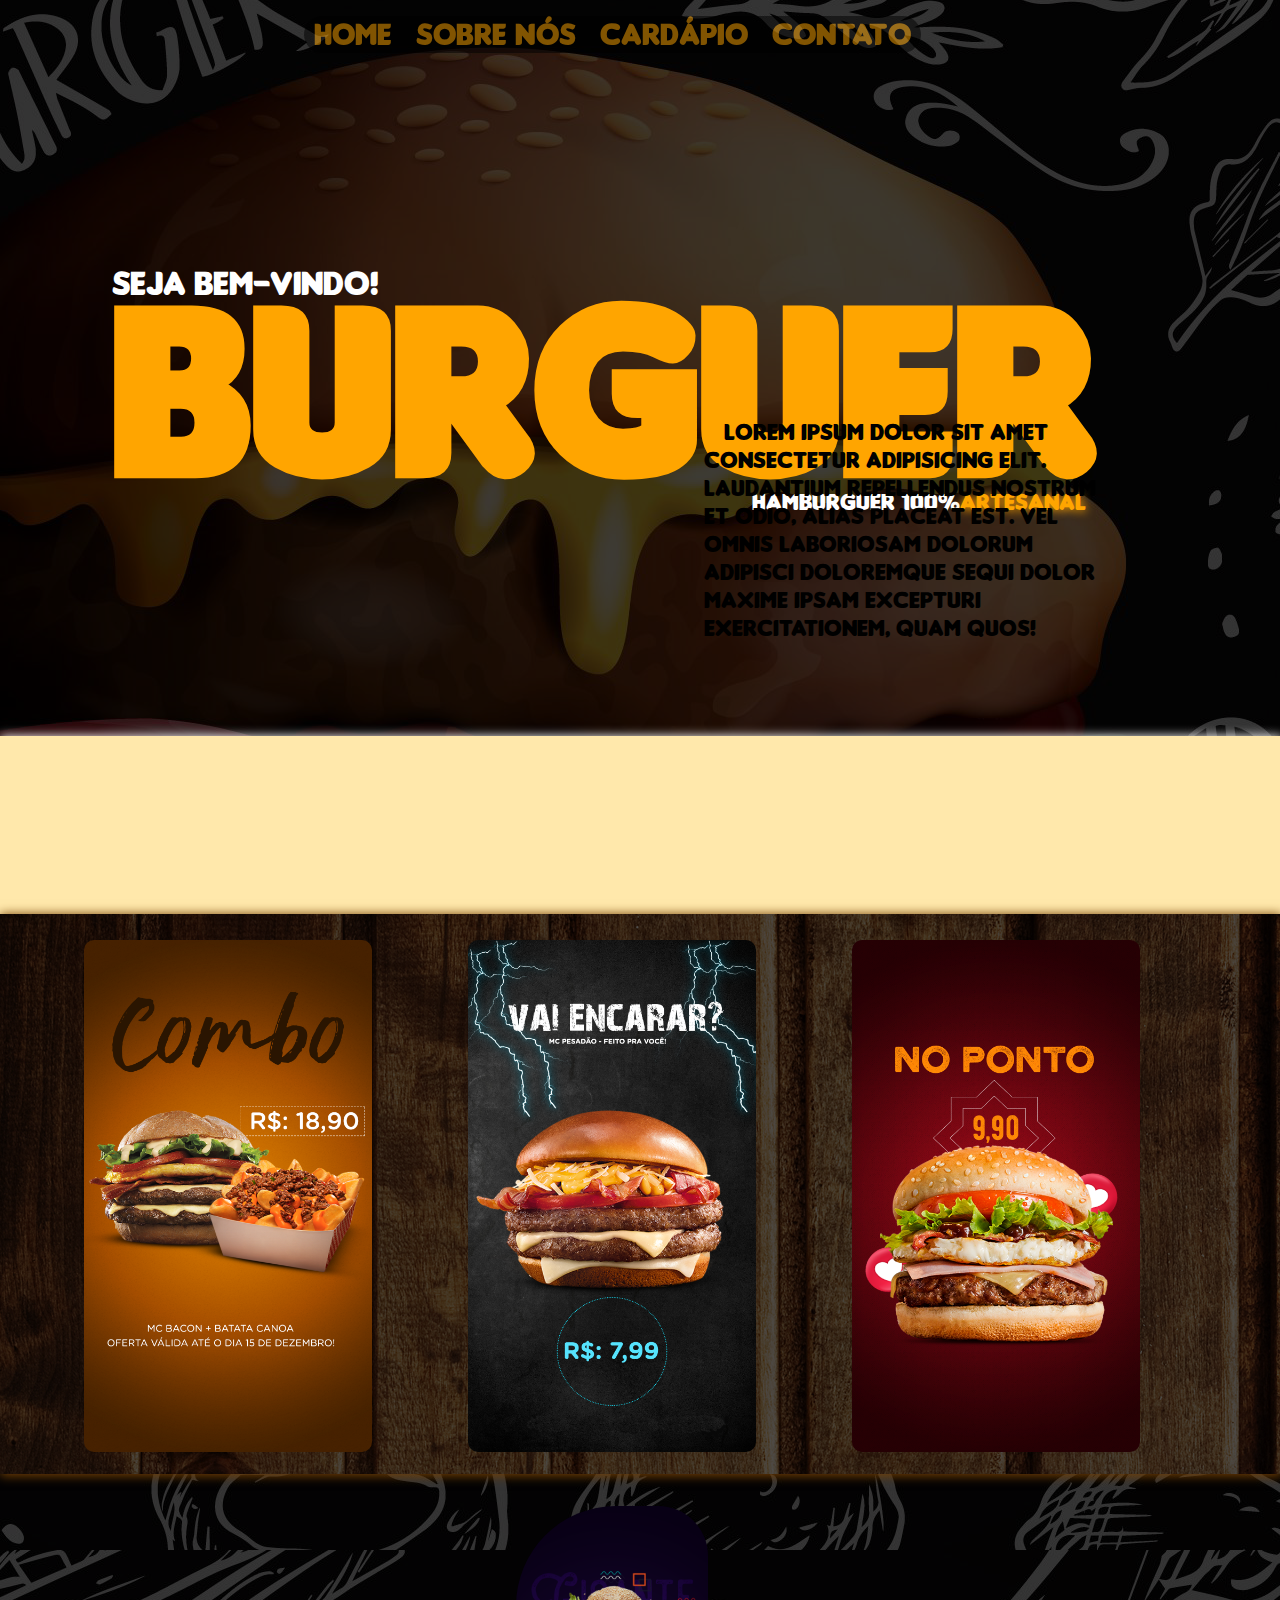
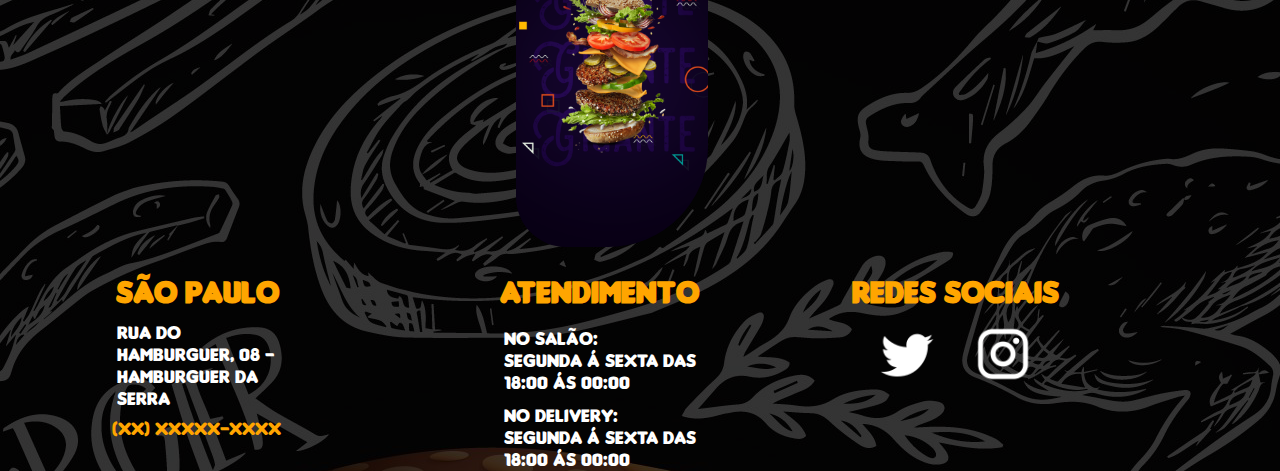
==== Hamburgueria/index.html @ 2a4fab2b "Add files via upload" ====
<!DOCTYPE html>
<html lang="pt-br">
<head>
    <meta charset="UTF-8">
    <meta http-equiv="X-UA-Compatible" content="IE=edge">
    <meta name="viewport" content="width=device-width, initial-scale=1.0">
    <link href="style.css" rel="stylesheet">
    <title>Hamburgueria - Home</title>
</head>
<body>


    <div class="mobile-menu">
        <img src="imgs/hamburger.png" alt="" onclick="menuShow()">
        <div class="mobile" id="mob">
            <a href="#home">Home</a>
            <a href="#sobre">Sobre nós</a>
            <a href="#cardapio">Cardápio</a>
            <a href="#contato">Contato</a>
        </div>
    </div>



    <div class="nav">
        <div class="itens-nav">
            <a href="#">Home</a>
           <a href="#sobre">Sobre nós</a>
           <a href="#cardapio">Cardápio</a>
           <a href="#contato">Contato</a>
        </div>
    </div>

    <div class="ap">
        <p class="p1">SEJA BEM-VINDO!</p>
        <h1 class="h1">BURGUER</h1>
        <p class="p2">HAMBURGUER 100%</p>
        <p class="p3">ARTESANAL</p>
    </div>


    <div class="sobre" id="sobre">
        <div class="box1">
            <img src="imgs/front-view-burger-stand.jpg" alt="">
            <p>Lorem ipsum dolor sit amet consectetur adipisicing elit. Laudantium repellendus nostrum et odio, alias placeat est. Vel omnis laboriosam dolorum adipisci doloremque sequi dolor maxime ipsam excepturi exercitationem, quam quos!</p>
        </div>




        <div class="cardapio" id="cardapio">
            <div class="box1">
                <img src="imgs/no_ponto.png" alt="">
            </div>

            <div class="box2">
                <img src="imgs/vaiencarar.png" alt="">
            </div>

            <div class="box3">
                <img src="imgs/combo.png" alt="">
            </div>
        </div>



        <div class="contato" id="contato">
            <div class="box1">
                <img src="imgs/gigante.png" alt="">
            </div>
            <h1 class="h1">
                São Paulo
                
            </h1>
            <p class="p1">Rua do hamburguer, 08 - Hamburguer da Serra</p>
            <p class="p4">(XX) XXXXX-XXXX</p>






            <h1 class="h2">
                Atendimento
                
            </h1>
            <p class="p2">No salão:<br>Segunda á sexta das 18:00 ás 00:00</p>
            <p class="p3">No Delivery:<br>Segunda á sexta das 18:00 ás 00:00</p>



            <h1 class="h3">
               Redes sociais
               <img src="imgs/instagram.png" alt="">
               <img src="imgs/twitter.png" alt="">
                
            </h1>





        </div>





</body>

<script>
    function menuShow() {
        var e = document.getElementById("mob")
     if (e.style.display == "none") {
        e.style.display = "block"
     } else {
        e.style.display = "none"
     }
    }
</script>
</html>
---- Hamburgueria/style.css ----
* {
    margin: 0;
    padding: 0;
    box-sizing: border-box;
}

html {
    overflow-x: hidden;
    font-family: 'Insanic';
    background-image: url('imgs/4486954.png');
    background-position-x: -45rem;
    background-position-y: -20rem;
    opacity: 1;
}

@font-face {
    font-family: 'Insanic';
    src: url('Insanibc.ttf');
}


.nav .itens-nav {
    display: flex;
    align-items: center;
    justify-content: center;
    background-color: black;
    box-shadow: 1px 1px 10px 1px orange;
    opacity: 0.5;
    transition: 1s;
    margin-top: -15rem;
    position: fixed;
    margin-left: 30rem;
    z-index: 5;
}

.nav .itens-nav:hover {
    opacity: 1;
    transition: 1s;
    transform: translateY(-5px);
    transition: 1s;
}


.nav .itens-nav a {
    text-decoration: none;
    color: orange;
    margin: 10px;
    font-size: 2rem;
    transform: translateY(-5px);
    transition: 1s;
    margin-bottom: -5px;
    margin-top: -50px;
}

.nav .itens-nav a:hover {
    transform: translateY(10px);
    transition: 1s;
}

.ap {
    margin-left: 29rem;
    margin-top: 18rem;
}

.ap .p1 {
    color: white;
    font-size: 2rem;
    margin-left: 5px;
    margin-bottom: -40px;
}

.ap .h1:hover {
    transform: translateY(-5px);
    transition: 1s;
    cursor: pointer;
}

.ap .h1 {
    color: orange;
    font-size: 10rem;

    animation: brilho 3s linear infinite;
    transform: translateY(5px);
    transition: 1s;
}



@keyframes brilho {
    0%{text-shadow: 5px 1px 50px orange;}
    50%{text-shadow: 5px 1px 20px orange;}
    100%{text-shadow: 5px 1px 50px orange;}
}

.ap .p2 {
    color: white;
    margin-left: 25rem;
    margin-top: -5px;

}

.ap .p3 {
    color: orange;
    text-shadow: 1px 1px 10px orange;
    margin-left: 34rem;
    margin-top: -19px;
}

.sobre {
    margin-top: 15rem;
    height: 50rem;
    background-color: rgb(255, 232, 171);
    text-indent: 20px;
    height: 532px;
    margin-left: 0rem;
    box-shadow: 1px 1px 10px 1px white;
}

.sobre .box1 img {
    width: 800px;
    margin-top: 0;
    margin-left: -50px;
}

.sobre .box1 p {
    color: rgb(0, 0, 0);
    width: 35rem;
    margin-top: -12rem;
    margin-left: 55rem;
}

.sobre2 {
    margin-top: 22rem;
    width: 100%;
    background-color: rgb(255, 232, 171);
    height: 532px;
    box-shadow: 1px 1px 10px 1px white;
}
.sobre2 .box2 img {
    width: 800px;
    margin-left: 47rem;

}

.sobre2 .box2 p {
    width: 35rem;
    margin-top: -11rem;
    margin-left: 100px;
}

.cardapio {
    margin-top: 10rem;
    position: absolute;
    width: 100%;
    height: 40rem;
    box-shadow: 1px 1px 10px 1px rgb(117, 65, 5);
    background-image: url('imgs/01.png');
}

.cardapio .box1 img:hover {
    transform: translateY(-10px);
    transition: 1s;
} 

.cardapio .box1 img {
    width: 300px;
    margin-left: 150px;
    margin-top: 40px;
    border-radius: 10px;
    transform: translateY(10px);
    transition: 1s;
}

.cardapio .box2 img:hover {
    transform: translateY(-10px);
    transition: 1s;
} 



.cardapio .box2 img {
    width: 300px;
    margin-left: 38rem;
    margin-top: -539px;
    position: absolute;
    border-radius: 10px;
    transform: translateY(10px);
    transition: 1s;
}

.cardapio .box3 img:hover {
    transform: translateY(-10px);
    transition: 1s;
} 

.cardapio .box3 img {
    position: absolute;
    width: 300px;
    margin-top: -538px;
    margin-left: 65rem;
    border-radius: 10px;
    transform: translateY(10px);
    transition: 1s;
}

.contato {
    margin-top: 60rem;
}
.contato .box1 img{
    position: absolute;
    width: 300px;
    margin-left: 37rem;
    border-radius: 100px 50px 100px 50px;
    z-index: 0;
}

.contato .h1 {
    color: orange;

    display: flex;
    margin-top: 35rem;
    position: absolute;
    margin-left: 24.5rem;
}
.contato .p1 {
    text-indent: 0;
    color: white;
    display: flex;
    margin-top: 38rem;
    position: absolute;
    margin-left: 26rem;
    width: 15rem;
}
.contato .p4 {
    text-indent: 0;
    color: orange;
    display: flex;
    margin-top: 41rem;
    position: absolute;
    margin-left: 26rem;
    width: 15rem;
}


.contato .h2 {
    color: orange;

    display: flex;
    margin-top: 35rem;
    position: absolute;
    margin-left: 40rem;
}
.contato .p2 {
    text-indent: 0;
    color: white;
    display: flex;
    margin-top: 38rem;
    position: absolute;
    margin-left: 41.5rem;
    width: 15rem;
}
.contato .p3 {
    text-indent: 0;
    color: white;
    display: flex;
    margin-top: 42rem;
    position: absolute;
    margin-left: 41.5rem;
    width: 15rem;
}


.contato .h3 {
    color: orange;

    display: flex;
    margin-top: 35rem;
    position: absolute;
    margin-left: 58rem;
}

.div {
    color: white;
    position: absolute;
    margin-top: 60rem;
    font-size: 20px;
    margin-left: 25rem;
}

.contato .h3 img {
    width: 50px;
    margin-top: 50px;
    margin-left: -7rem;
}

#mob {
    width: 200px;
    background-color: black;
    border-radius: 20px;
    margin-left: 100px;
    display: none;
    position: fixed;
    margin-top: -13rem;
    z-index: 1;
    background-color: rgba(0, 0, 0, 0.295);
    

}

.mobile-menu .mobile a {
    text-decoration: none;
    color: orange;
    display: flex;
    font-size: 25px;
    margin: 12px;
    
}

.mobile-menu img {
    width: 60px;
    margin-left: 13rem;
    margin-top: -17rem;
    cursor: pointer;
    position: fixed;
    z-index: 1;
    
}

@media(min-width: 300px)  {
    .nav .itens-nav {
        display: none;
    }

    .ap {
        margin-left: -10rem;
    }


    .ap .p1 {
        margin-left: 11.5rem;
        font-size: 20px;
        margin-top: -3.5rem;
        position: absolute;
    }

    .ap .h1 {
        font-size: 60px;
        margin-left: 11.5rem;
        margin-top: -3rem;
        position: absolute;
    }

    .ap .p2 {
        margin-left: 16rem;
        font-size: 12px;
        margin-top: 1rem;
        position: absolute;
    }

    .ap .p3 {
        margin-left: 22.5rem;
        font-size: 12px;
        margin-top: 1rem;
        position: absolute;
    }

    .sobre {
        margin-top: 20rem;
        position: absolute;
        width: 18.1rem;
        height: 25rem;
    }

    .sobre2 {
        display: none;
    }


    .sobre .box1 img {
        width: 20rem;
    }

    .sobre .box1 p {
        font-size: 14px;
        margin-left: 1rem;
        margin-top: 2rem;
        width: 250px;
        
    }
    
    
    .sobre2 .box2 img {
        width: 20rem;
        margin-left: -3.1rem;
    }

    .sobre2 .box2 p {
        font-size: 14px;
        margin-left: 1rem;
        margin-top: 2rem;
        width: 250px;
        
    }

    .cardapio {
        height: 60rem;
    }

    .cardapio .box1 img {
        width: 150px;
        margin-left: 3rem;
    }

    
    .cardapio .box2 img {
        width: 150px;
        margin-left: 3rem;
        margin-top: 1rem;
    }

    
    .cardapio .box3 img {
        width: 150px;
        margin-left: 3rem;
        margin-top: 19rem;
    }

    .contato .box1 img {
        width: 8rem;
        margin-left: 3.5rem;
        margin-top: 15rem;
    }

    .contato .h1 {
        margin-left: 4rem;
        font-size: 20px;

    }

    .contato .p1 {
        font-size: 14px;
        width: 150px;
        margin-left: 5rem;
    }

    .contato .p4 {
        font-size: 14px;
        width: 150px;
        margin-left: 5rem;
    }



    







    .contato .h2 {
        margin-left: 0.5rem;
        font-size: 20px;
        margin-top: 48rem;
        margin-left: 60px;

    }

    .contato .p2 {
        font-size: 14px;
        width: 150px;
        margin-left: 5rem;
        margin-top: 50rem;
    }

    .contato .p3 {
        font-size: 14px;
        width: 150px;
        margin-left: 5rem;
        margin-top: 54rem;
    }

    .contato .h3 {
        margin-left: 0.5rem;
        font-size: 20px;
        margin-top: 63rem;
        margin-left: 60px;

    }

    .contato .h3 img {
        margin-left: -85px;
        margin-top: 15px;
        padding: 10px;
    }

    
}

@media(max-width: 400px) {
    .mobile-menu img{
        margin-left: 20rem;
    }

    #mob {
        margin-left: 15rem;
    }

    .ap {
        margin-top: 15rem;
    }

    .ap .p1 {
        font-size: 2rem;
        margin-left: 10.3rem;
    }

    .ap .h1 {
        font-size: 6rem;
        margin-left: 10.3rem;
    }

    .ap .p2 {
        margin-top: 3rem;
        margin-left: 22.5rem;
    }

    .ap .p3 {
        margin-top: 3rem;
        margin-left: 29.5rem;
    }

    .sobre {
        width: 100%;
        height: 30rem;
        margin-top: 40rem;
    }

    .sobre .box1 img {
        width: 28rem;
    }

    .sobre .box1 p {
        margin-left: 5rem;
    }

    .cardapio {
        height: 90rem;
    }


    .cardapio .box1 img {
        width: 15rem;
        margin-left: 3.5rem;
    }

    .cardapio .box2 img {
        width: 15rem;
        margin-left: 3.5rem;
    }

    .cardapio .box3 img {
        width: 15rem;
        margin-left: 3.5rem;
        margin-top: 29rem;
    }

    .contato {
        margin-top: 90rem;
        margin-left: 3rem;
    }

    .contato .box1 img {
        width: 10rem;
    }


}

@media(min-width: 600px) {


    html {
        background-position-x: -70rem;
        background-position-y: -450px;
    }

    .mobile-menu img {
        margin-left: 32rem;
    }

    #mob {
        margin-left: 25rem;
        background-color: rgba(0, 0, 0, 0.295);
    }

    .ap .p1 {
        font-size: 30px;
        margin-left: 14rem;
    }

    .ap .h1 {
        font-size: 120px;
        margin-left: 14rem;
    }

    .ap .p2 {
        margin-left: 32.5rem;
        margin-top: 80px;
    }

    .ap .p3 {
        margin-left: 39.5rem;
        margin-top: 80px;
    }

    #sobre {
        margin-top: 28rem;
        width: 40rem;
        height: 40rem;

    }

    #sobre p {
        width: 25rem;
        margin-left: 80px;
    }

    #sobre .box1 img {
        width: 40rem;
    }

    .cardapio {
        width: 100%;
        height: 28rem;
    }

    #cardapio .box1 img {
        width: 10rem;
        position: absolute;
        margin-left: 24rem;
        margin-top: 5rem;
    }
    .cardapio .box2 img {
        width: 10rem;
        position: absolute;
        margin-left: 190px;
        margin-top: 5rem;
        }
    .cardapio .box3 img {
        width: 10rem;       
         position: absolute;
         margin-left: -10px;
         margin-top: 5rem;

    }

    #contato {
        margin-top: 25rem;
        padding-left: 10rem;
    }

    #contato .box1 img {
        width: 10rem;
        position: absolute;
        margin-left: 3rem;

    }


    @media(min-width: 768px) {
    
        .mobile-menu img {
            margin-left: 42rem;
        }
    
        #mob {
            margin-left: 36rem;
            background-color: rgba(0, 0, 0, 0.295);
        }
    
        .ap .p1 {
            font-size: 30px;
            margin-left: 17rem;
            margin-top: -40px;
        }
    
        .ap .h1 {
            font-size: 140px;
            margin-left: 17rem;
        }
    
        .ap .p2 {
            margin-left: 32.5rem;
            margin-top: 90px;
            margin-left: 40.1rem;
        }
    
        .ap .p3 {
            margin-left: 39.5rem;
            margin-top: 90px;
            margin-left: 47rem;
        }
    
        #sobre {
            margin-top: 28rem;
            width: 50rem;
            height: 40rem;
    
        }
    
        #sobre p {
            width: 25rem;
            margin-left: 200px;
            margin-top: 10px;
        }
    
        #sobre .box1 img {
            width: 50rem;
        }
    
        .cardapio {
            width: 100%;
            height: 28rem;
        }
    
        #cardapio .box1 img {
            width: 12rem;
            position: absolute;
            margin-left: 31rem;
            margin-top: 4rem;
        }
        .cardapio .box2 img {
            width: 12rem;
            position: absolute;
            margin-left: 16rem;
            margin-top: 4rem;
            }
        .cardapio .box3 img {
            width: 12rem;       
             position: absolute;
             margin-left: 1rem;
             margin-top: 4rem;
    
        }
    
        #contato {
            margin-top: 25rem;
            padding-left: 15rem;
        }
    
        #contato .box1 img {
            width: 10rem;
            position: absolute;
            margin-left: 3rem;
    
        }

        #contato .p1 {
            margin-top: 37rem;
            margin-left: 4rem;
            width: 10rem;
        }
        #contato .p4 {
            margin-top: 40rem;
            margin-left: 5rem;
            width: 10rem;
        }

        #contato .p2 {
            margin-top: 58em;
            margin-left: 5rem;
            width: 10rem;
        }

        #contato .p3 {
            margin-top:54rem;
            margin-left: 5rem;
            width: 10rem;
        }
    }
}


@media (min-width: 992px) {

    html {
        background-position-x: 125rem;
    }

    .mobile-menu img {
        margin-left: 57rem;
    }

    #mob {
        margin-left: 50rem;
        height: 30rem;
        background-color: rgba(0, 0, 0, 0.295);
    }
    #mob a {
        margin-top: 2rem;
        margin-bottom: 5rem;
        font-size: 2rem;
    }

    .ap .p1 {
        font-size: 30px;
        margin-left: 18rem;
        margin-top: -35px;
    }

    .ap .h1 {
        font-size: 190px;
        margin-left: 18rem;
    }

    .ap .p2 {
        margin-left: 32.5rem;
        margin-top: 140px;
        margin-left: 53.4rem;
    }

    .ap .p3 {
        margin-top: 140px;
        margin-left: 60rem;
    }

    #sobre {
        margin-top: 28rem;
        width: 100%;
        height:  55rem;

    }

    #sobre p {
        width: 30rem;
        margin-left: 280px;
        margin-top: 20px;
    }

    #sobre .box1 img {
        width: 70rem;
    }

    .cardapio {
        width: 100%;
        height: 35rem;
    }

    #cardapio .box1 img {
        width: 16rem;
        position: absolute;
        margin-left: 42rem;
        margin-top: 2rem;
    }
    .cardapio .box2 img {
        width: 16rem;
        position: absolute;
        margin-left: 21.5rem;
        margin-top: 2rem;
        }
    .cardapio .box3 img {
        width: 16rem;       
         position: absolute;
         margin-left: 1rem;
         margin-top: 2rem;

    }

    #contato {
        margin-top: 35rem;
        padding-left: 22rem;
    }

    #contato .box1 img {
        width: 12rem;
        position: absolute;
        margin-left: 3rem;
        margin-top: 12rem;

    }

    #contato .p1 {
        margin-top: 38rem;
        margin-left: -20.7rem;
        font-size: 1.2rem;
    }
    #contato .p4 {
        margin-top: 44rem;
        margin-left: -21rem;
        font-size: 1.2rem;
        width: 20rem;
    }

    #contato .p2 {
        margin-top: 32em;
        margin-left: 3.5rem;
        width: 10em;
        font-size: 1.2rem;
    }

    #contato .p3 {
        margin-top: 36em;
        margin-left: 3.5rem;
        width: 10em;
        font-size: 1.2rem;
    }

    #contato .h1 {
        margin-left: -22rem;
        font-size: 2rem;
    }

    #contato .h2 {
        font-size: 2rem;
        margin-left: 2rem;
        margin-top: 35rem;
    }

    #contato .h3 {
        font-size: 2rem;
        margin-left: 24rem;
        margin-top: 35rem;
    }

    #contato .h3 img {
        margin-top: 40px;
        width: 5rem;
        margin-left: -6rem;
        margin-right: -80px;
    }

    
}




@media(min-width: 1200px) {
    html {
        background-position-x: 125rem;
    }

    .mobile-menu img {
        display: none;
    }

    .nav .itens-nav {
        display: block;
        margin: -17rem;
        margin-left: 19rem;
        box-shadow: none;
        border-radius: 20px;
    }


    .ap .p1 {
        font-size: 35px;
        margin-left: 17rem;
        margin-top: -25px;
    }

    .ap .h1 {
        font-size: 250px;
        margin-left: 17rem;
    }

    .ap .p2 {
        margin-left: 32.5rem;
        margin-top: 200px;
        margin-left: 57rem;
        font-size: 1.5rem;
    }

    .ap .p3 {
        margin-top: 200px;
        margin-left: 70rem;
        font-size: 1.5rem;
    }

    #sobre {
        margin-top: 28rem;
        width: 100%;
        height:  26rem;

    }

    #sobre p {
        width: 25rem;
        margin-left: 44rem;
        margin-top: -21rem;
        position: absolute;
        font-size: 1.5rem;
    }

    #sobre .box1 img {
        width: 39rem;
    }

    .cardapio {
        width: 100%;
        height: 35rem;
    }

    #cardapio .box1 img {
        width: 18rem;
        position: absolute;
        margin-left: 52rem;
        margin-top: 1rem;
    }
    .cardapio .box2 img {
        width: 18rem;
        position: absolute;
        margin-left: 28rem;
        margin-top: 1rem;
        }
    .cardapio .box3 img {
        width: 18rem;       
         position: absolute;
         margin-left: 4rem;
         margin-top: 1rem;

    }

    #contato {
        margin-top: 35rem;
        padding-left: 28rem;
    }

    #contato .box1 img {
        width: 12rem;
        position: absolute;
        margin-left: 3rem;
        margin-top: 12rem;

    }

    #contato .p1 {
        margin-top: 38rem;
        margin-left: -20.7rem;
        font-size: 1.2rem;
    }
    #contato .p4 {
        margin-top: 44rem;
        margin-left: -21rem;
        font-size: 1.2rem;
        width: 20rem;
    }

    #contato .p2 {
        margin-top: 32em;
        margin-left: 3.5rem;
        width: 10em;
        font-size: 1.2rem;
    }

    #contato .p3 {
        margin-top: 36em;
        margin-left: 3.5rem;
        width: 10em;
        font-size: 1.2rem;
    }

    #contato .h1 {
        margin-left: -22rem;
        font-size: 2rem;
    }

    #contato .h2 {
        font-size: 2rem;
        margin-left: 2rem;
        margin-top: 35rem;
    }

    #contato .h3 {
        font-size: 2rem;
        margin-left: 24rem;
        margin-top: 35rem;
    }

    #contato .h3 img {
        margin-top: 40px;
        width: 5rem;
        margin-left: -6rem;
        margin-right: -80px;
    }
}



@media(min-width: 1536px) {
    html {
        background-position-x: 143rem;
    }

    .mobile-menu img {
        display: none;
    }

    .nav .itens-nav {
        display: block;
        margin: -17rem;
        margin-left: 30rem;
        box-shadow: none;
        border-radius: 20px;
    }

    .ap {
        margin-left: 2rem;
    }


    .ap .p1 {
        font-size: 35px;
        margin-left: 17rem;
        margin-top: -25px;
    }

    .ap .h1 {
        font-size: 250px;
        margin-left: 17rem;
    }

    .ap .p2 {
        margin-left: 32.5rem;
        margin-top: 200px;
        margin-left: 57rem;
        font-size: 1.5rem;
    }

    .ap .p3 {
        margin-top: 200px;
        margin-left: 70rem;
        font-size: 1.5rem;
    }

    #sobre {
        margin-top: 28rem;
        width: 100%;
        height:  33rem;

    }

    #sobre p {
        width: 35rem;
        margin-left: 55rem;
        margin-top: -22rem;
        position: absolute;
        font-size: 1.5rem;
    }

    #sobre .box1 img {
        width: 49.5rem;
    }

    .cardapio {
        width: 100%;
        height: 40rem;
    }

    #cardapio .box1 img {
        width: 20rem;
        position: absolute;
        margin-left: 70rem;
        margin-top: 1rem;
    }
    .cardapio .box2 img {
        width: 20rem;
        position: absolute;
        margin-left: 36.5rem;
        margin-top: 1rem;
        }
    .cardapio .box3 img {
        width: 20rem;       
         position: absolute;
         margin-left: 2rem;
         margin-top: 1rem;

    }

    #contato {
        margin-top: 40rem;
        padding-left: 37rem;
    }

    #contato .box1 img {
        width: 12rem;
        position: absolute;
        margin-left: 3rem;
        margin-top: 12rem;

    }

    #contato .p1 {
        margin-top: 38rem;
        margin-left: -20.7rem;
        font-size: 1.2rem;
    }
    #contato .p4 {
        margin-top: 44rem;
        margin-left: -21rem;
        font-size: 1.2rem;
        width: 20rem;
    }

    #contato .p2 {
        margin-top: 32em;
        margin-left: 3.5rem;
        width: 10em;
        font-size: 1.2rem;
    }

    #contato .p3 {
        margin-top: 36em;
        margin-left: 3.5rem;
        width: 10em;
        font-size: 1.2rem;
    }

    #contato .h1 {
        margin-left: -22rem;
        font-size: 2rem;
    }

    #contato .h2 {
        font-size: 2rem;
        margin-left: 2rem;
        margin-top: 35rem;
    }

    #contato .h3 {
        font-size: 2rem;
        margin-left: 24rem;
        margin-top: 35rem;
    }

    #contato .h3 img {
        margin-top: 40px;
        width: 5rem;
        margin-left: -6rem;
        margin-right: -80px;
    }
}
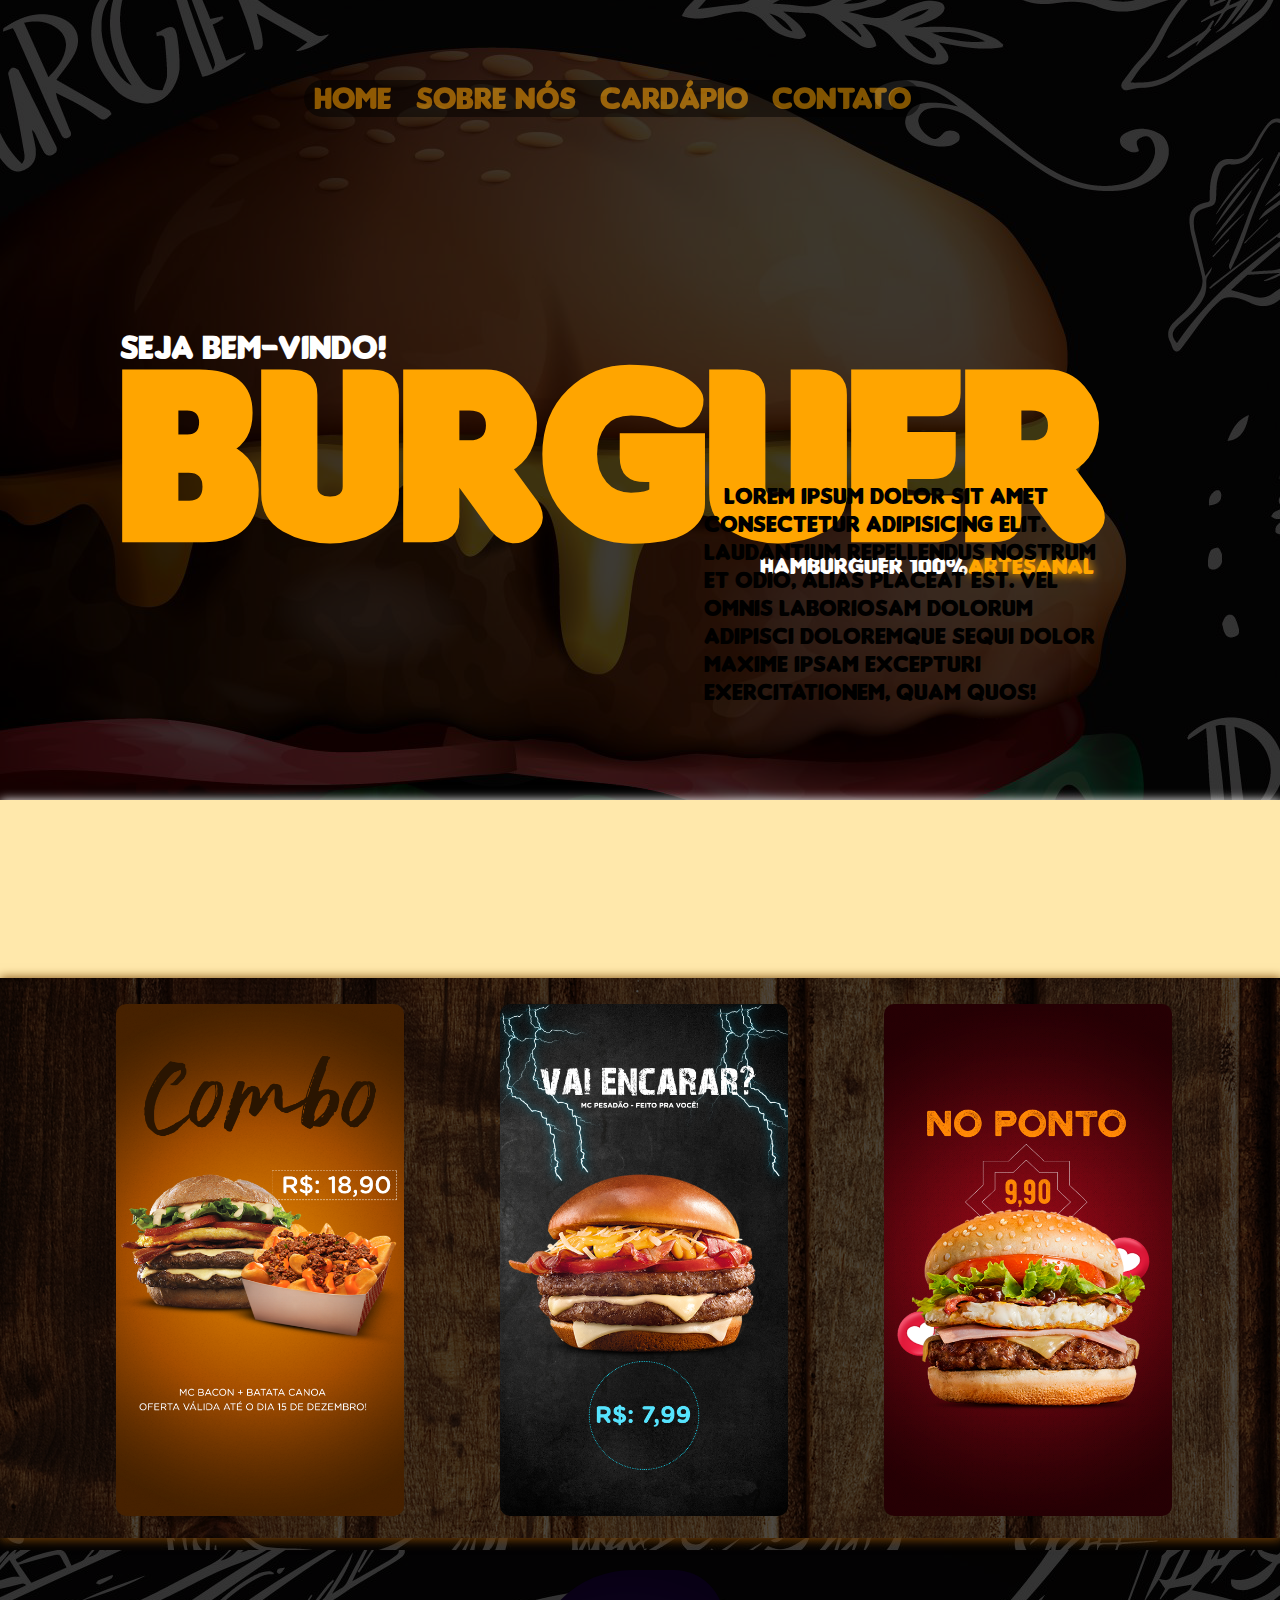
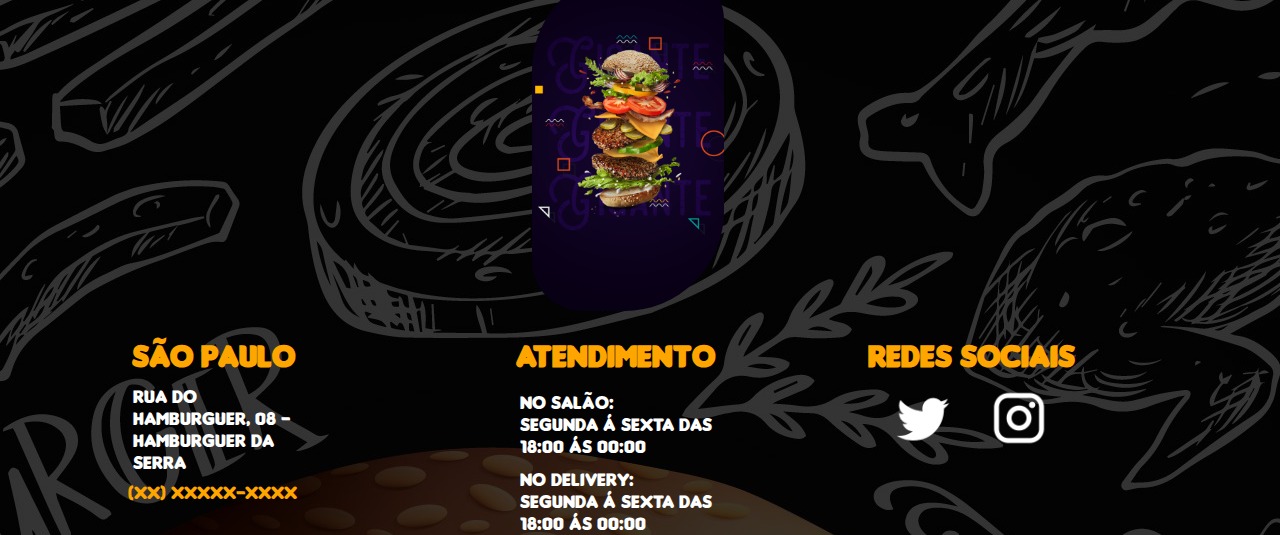
==== commit 9c77ede7: "Add files via upload" ====
--- a/Hamburgueria/index.html
+++ b/Hamburgueria/index.html
@@ -3,7 +3,7 @@
 <head>
     <meta charset="UTF-8">
     <meta http-equiv="X-UA-Compatible" content="IE=edge">
-    <meta name="viewport" content="width=device-width, initial-scale=1.0">
+    <meta name="viewport" content="width=device-width,initial-scale=1.0,maximum-scale=1.0">
     <link href="style.css" rel="stylesheet">
     <title>Hamburgueria - Home</title>
 </head>
--- a/Hamburgueria/style.css
+++ b/Hamburgueria/style.css
@@ -5,12 +5,12 @@
 }
 
 html {
-    overflow-x: hidden;
     font-family: 'Insanic';
     background-image: url('imgs/4486954.png');
     background-position-x: -45rem;
     background-position-y: -20rem;
     opacity: 1;
+    overflow-x: hidden;
 }
 
 @font-face {
@@ -498,7 +498,188 @@
     
 }
 
-@media(max-width: 400px) {
+@media(min-width: 390px)  {
+    .nav .itens-nav {
+        display: none;
+    }
+
+    .ap {
+        margin-left: -9.5rem;
+    }
+
+    .mobile-menu img {
+        margin-left: 19rem;
+    }
+
+
+    .ap .p1 {
+        margin-left: 11.5rem;
+        font-size: 30px;
+        margin-top: -3.5rem;
+        position: absolute;
+    }
+
+    .ap .h1 {
+        font-size: 80px;
+        margin-left: 11.5rem;
+        margin-top: -3rem;
+        position: absolute;
+    }
+
+    .ap .p2 {
+        margin-left: 20rem;
+        font-size: 12px;
+        margin-top: 2rem;
+        position: absolute;
+    }
+
+    .ap .p3 {
+        margin-left: 27rem;
+        font-size: 12px;
+        margin-top: 2rem;
+        position: absolute;
+    }
+
+    .sobre {
+        margin-top: 20rem;
+        position: absolute;
+        width: 100%;
+        height: 25rem;
+    }
+
+    .sobre2 {
+        display: none;
+    }
+
+
+    .sobre .box1 img {
+        width: 26rem;
+    }
+
+    .sobre .box1 p {
+        font-size: 14px;
+        margin-left: 3rem;
+        margin-top: -1rem;
+        width: 300px;
+        
+    }
+    
+    
+    .sobre2 .box2 img {
+        width: 20rem;
+        margin-left: -3.1rem;
+    }
+
+    .sobre2 .box2 p {
+        font-size: 14px;
+        margin-left: 1rem;
+        margin-top: 2rem;
+        width: 250px;
+        
+    }
+
+    .cardapio {
+        height: 60rem;
+        padding-left: 3.5rem;
+    }
+
+    .cardapio .box1 img {
+        width: 150px;
+        margin-left: 3rem;
+    }
+
+    
+    .cardapio .box2 img {
+        width: 150px;
+        margin-left: 3rem;
+        margin-top: 1rem;
+    }
+
+    
+    .cardapio .box3 img {
+        width: 150px;
+        margin-left: 3rem;
+        margin-top: 19rem;
+    }
+
+    .contato {
+        padding-left: 3.5rem;
+    }
+
+    .contato .box1 img {
+        width: 8rem;
+        margin-left: 3.5rem;
+        margin-top: 15rem;
+    }
+
+    .contato .h1 {
+        margin-left: 4rem;
+        font-size: 20px;
+
+    }
+
+    .contato .p1 {
+        font-size: 14px;
+        width: 150px;
+        margin-left: 5rem;
+    }
+
+    .contato .p4 {
+        font-size: 14px;
+        width: 150px;
+        margin-left: 5rem;
+    }
+
+
+
+    
+
+
+
+
+
+
+
+    .contato .h2 {
+        margin-left: 0.5rem;
+        font-size: 20px;
+        margin-top: 48rem;
+        margin-left: 60px;
+
+    }
+
+    .contato .p2 {
+        font-size: 14px;
+        width: 150px;
+        margin-left: 5rem;
+        margin-top: 50rem;
+    }
+
+    .contato .p3 {
+        font-size: 14px;
+        width: 150px;
+        margin-left: 5rem;
+        margin-top: 54rem;
+    }
+
+    .contato .h3 {
+        margin-left: 0.5rem;
+        font-size: 20px;
+        margin-top: 63rem;
+        margin-left: 60px;
+
+    }
+
+    .contato .h3 img {
+        margin-left: -85px;
+        margin-top: 15px;
+        padding: 10px;
+    }
+
+    
+}
+
+@media(min-width: 400px) {
     .mobile-menu img{
         margin-left: 20rem;
     }
@@ -569,6 +750,91 @@
     .contato {
         margin-top: 90rem;
         margin-left: 3rem;
+    }
+
+    .contato .box1 img {
+        width: 10rem;
+    }
+
+
+}
+
+
+@media(min-width: 414px) {
+    .mobile-menu img{
+        margin-left: 18rem;
+        margin-top: -20rem;
+        width: 100px;
+    }
+
+    #mob {
+        margin-left: 15rem;
+    }
+
+    .ap {
+        margin-top: 22rem;
+    }
+
+    .ap .p1 {
+        font-size: 2rem;
+        margin-left: 10.3rem;
+    }
+
+    .ap .h1 {
+        font-size: 6rem;
+        margin-left: 10.3rem;
+    }
+
+    .ap .p2 {
+        margin-top: 3rem;
+        margin-left: 22.5rem;
+    }
+
+    .ap .p3 {
+        margin-top: 3rem;
+        margin-left: 29.5rem;
+    }
+
+    .sobre {
+        width: 100%;
+        height: 30rem;
+        margin-top: 40rem;
+    }
+
+    .sobre .box1 img {
+        width: 28rem;
+    }
+
+    .sobre .box1 p {
+        margin-left: 5rem;
+        margin-top: 2rem;
+    }
+
+    .cardapio {
+        height: 90rem;
+        padding-left: 2rem;
+    }
+
+
+    .cardapio .box1 img {
+        width: 15rem;
+        margin-left: 3.5rem;
+    }
+
+    .cardapio .box2 img {
+        width: 15rem;
+        margin-left: 3.5rem;
+    }
+
+    .cardapio .box3 img {
+        width: 15rem;
+        margin-left: 3.5rem;
+        margin-top: 29rem;
+    }
+
+    .contato {
+        margin-top: 90rem;
+        margin-left: 1rem;
     }
 
     .contato .box1 img {
